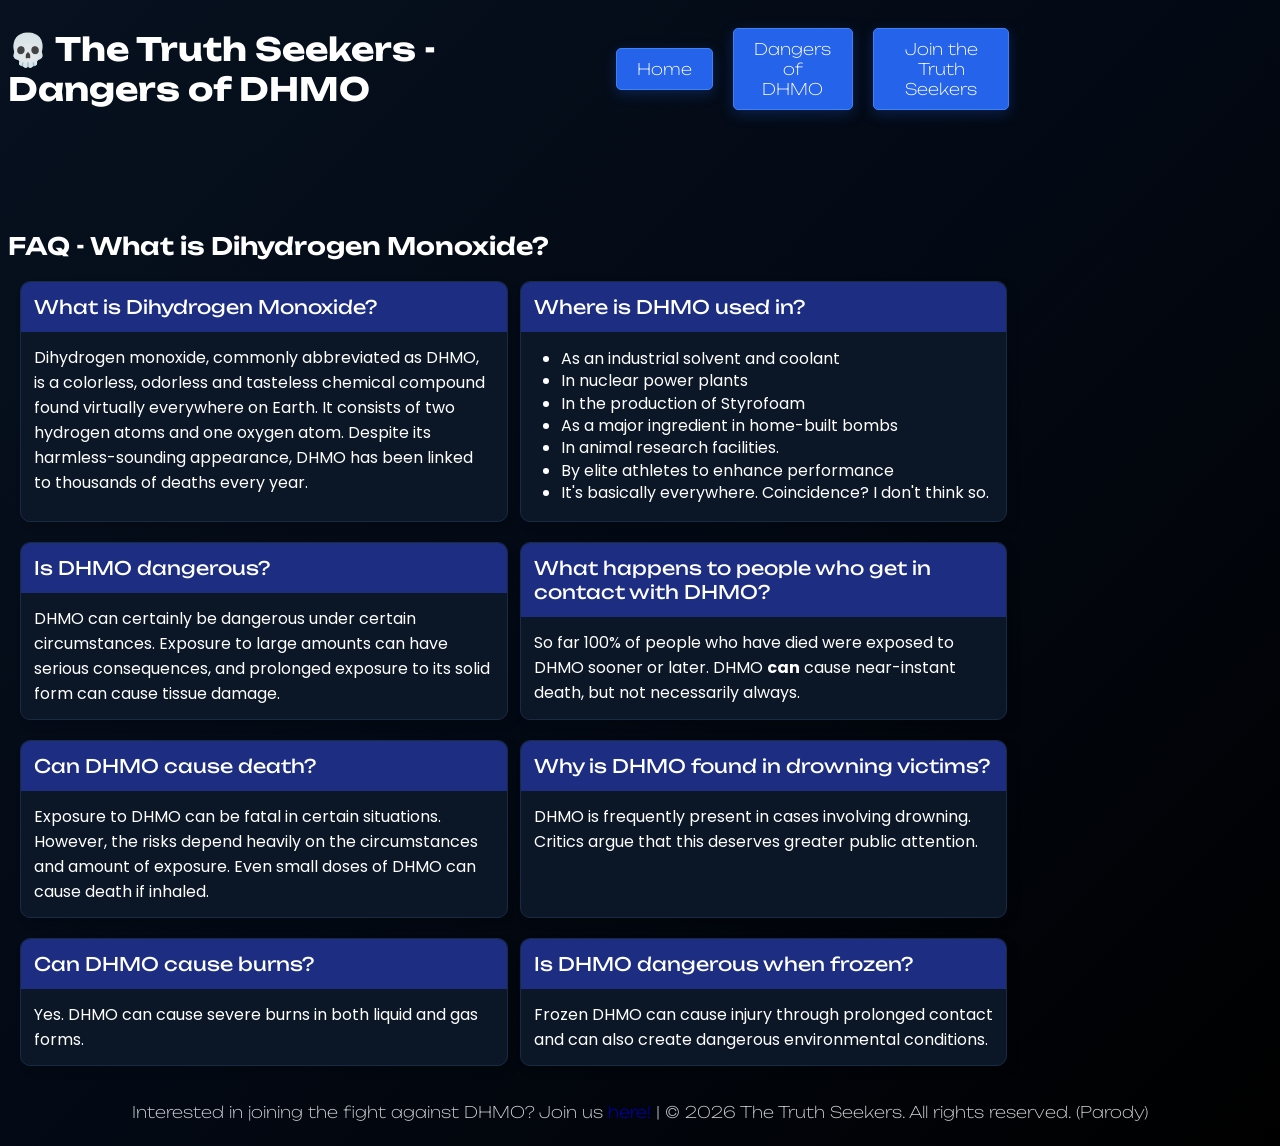
==== dhmo.html @ d50e66aa "Päivitetty sivun ulkonäköä (värit, fontit), lisätty FAQ-sivu" ====
<!doctype html>
<html lang="en">
  <head>
    <meta charset="UTF-8" />
    <meta name="viewport" content="width=device-width, initial-scale=1.0" />
    <title>💀 The Truth Seekers - Dangers of DHMO</title>
    <link rel="stylesheet" href="css/style.css" />
    <meta name="robots" content="noindex" />
    <link rel="preconnect" href="https://fonts.googleapis.com" />
    <link rel="preconnect" href="https://fonts.gstatic.com" crossorigin />
    <link
      href="https://fonts.googleapis.com/css2?family=Unbounded:wght@200..900&display=swap"
      rel="stylesheet"
    />
    <link
      href="https://fonts.googleapis.com/css2?family=Poppins:ital,wght@0,100;0,200;0,300;0,400;0,500;0,600;0,700;0,800;0,900;1,100;1,200;1,300;1,400;1,500;1,600;1,700;1,800;1,900&display=swap"
      rel="stylesheet"
    />
  </head>
  <body>
    <header>
      <h1>💀 The Truth Seekers - Dangers of DHMO</h1>
      <nav>
        <ul>
          <li class="btn-general"><a href="index.html">Home</a></li>
          <li class="btn-general">
            <a href="dhmo.html">Dangers of DHMO</a>
          </li>
          <li class="btn-general">
            <a href="join.html">Join the Truth Seekers</a>
          </li>
        </ul>
      </nav>
    </header>
    <main>
      <h2>FAQ - What is Dihydrogen Monoxide?</h2>
      <section id="FAQ">
        <article class="card">
          <h3>What is Dihydrogen Monoxide?</h3>
          <p>
            Dihydrogen monoxide, commonly abbreviated as DHMO, is a colorless,
            odorless and tasteless chemical compound found virtually everywhere
            on Earth. It consists of two hydrogen atoms and one oxygen atom.
            Despite its harmless-sounding appearance, DHMO has been linked to
            thousands of deaths every year.
          </p>
        </article>
        <article class="card">
          <h3>Where is DHMO used in?</h3>
          <ul>
            <li>As an industrial solvent and coolant</li>
            <li>In nuclear power plants</li>
            <li>In the production of Styrofoam</li>
            <li>As a major ingredient in home-built bombs</li>
            <li>In animal research facilities.</li>
            <li>By elite athletes to enhance performance</li>
            <li>It's basically everywhere. Coincidence? I don't think so.</li>
          </ul>
        </article>
        <article class="card">
          <h3>Is DHMO dangerous?</h3>
          <p>
            DHMO can certainly be dangerous under certain circumstances.
            Exposure to large amounts can have serious consequences, and
            prolonged exposure to its solid form can cause tissue damage.
          </p>
        </article>
        <article class="card">
          <h3>What happens to people who get in contact with DHMO?</h3>
          <p>
            So far 100% of people who have died were exposed to DHMO sooner or
            later. DHMO <strong>can</strong> cause near-instant death, but not
            necessarily always.
          </p>
        </article>
        <article class="card">
          <h3>Can DHMO cause death?</h3>
          <p>
            Exposure to DHMO can be fatal in certain situations. However, the
            risks depend heavily on the circumstances and amount of exposure.
            Even small doses of DHMO can cause death if inhaled.
          </p>
        </article>
        <article class="card">
          <h3>Why is DHMO found in drowning victims?</h3>
          <p>
            DHMO is frequently present in cases involving drowning. Critics
            argue that this deserves greater public attention.
          </p>
        </article>
        <article class="card">
          <h3>Can DHMO cause burns?</h3>
          <p>Yes. DHMO can cause severe burns in both liquid and gas forms.</p>
        </article>
        <article class="card">
          <h3>Is DHMO dangerous when frozen?</h3>
          <p>
            Frozen DHMO can cause injury through prolonged contact and can also
            create dangerous environmental conditions.
          </p>
        </article>
      </section>
    </main>
    <footer>
      <p>
        Interested in joining the fight against DHMO? Join us
        <a href="join.html">here!</a> | &copy; 2026 The Truth Seekers. All
        rights reserved. (Parody)
      </p>
    </footer>
  </body>
</html>
---- css/style.css ----
html {
  background: linear-gradient(135deg, #07111f 0%, #030914 50%, #000000 100%);
  background-size: cover;
  background-repeat: no-repeat;
  color: white;
  min-height: 100%;
}
body {
  font-family: Arial, sans-serif;
}
header {
  display: flex;
  flex-wrap: nowrap;
  justify-content: space-between;
  align-items: center;
  width: 80%;
  justify-self: center;
}

header h1 {
  font-family: "Unbounded", sans-serif;
}

header nav ul {
  display: flex;
  flex-wrap: nowrap;
  justify-content: space-between;
}

header nav li {
  display: flex;
  flex-wrap: nowrap;
}
header nav li a {
  text-decoration: none;
  color: white;
  text-align: center;
  font-family: "Unbounded", sans-serif;
  font-weight: 200;
}

main {
  margin-top: 100px;
  width: 80%;
  justify-self: center;
  font-family: "Poppins", sans-serif;
  font-weight: 400;
}

main h2 {
  font-family: "Unbounded", sans-serif;
  font-weight: 600;
}

footer {
  text-align: center;
  display: flex;
  justify-content: center;
  opacity: 0.8;
  font-family: "Unbounded", sans-serif;
  font-weight: 200;
}

footer a {
  text-decoration: none;
}

footer a:visited {
  color: #2563eb;
}

.btn-general {
  padding: 10px 20px;
  align-self: center;
  background-color: #2563eb;
  margin: 0 10px;
  border-radius: 5px;
  text-decoration: none;
  border: 1px solid #3b82f6;
  box-shadow: 0 4px 14px #2463ea40;
}

#btn-cta {
  display: inline-block;
  margin: 0;
  background-color: #2563eb;
  color: white;
  transition: all 0.2s;
  border: 1px solid #3b82f6;
  box-shadow: 0 4px 14px #2463ea40;
  font-family: "Unbounded", sans-serif;
  font-weight: 200;
}

#btn-cta:hover,
#btn-cta:focus {
  transform: translate(-1px, 1px);
  background-color: #3b82f6;
}

#FAQ {
  display: flex;
  flex-wrap: wrap;
  flex-direction: row;
  justify-content: space-evenly;
}

.card {
  display: flex;
  flex-direction: column;
  width: 48%;
  border-radius: 10px;
  overflow: hidden;
  margin-bottom: 20px;
  border: 1px solid #172b44;
  background-color: #0b1626;
  box-shadow: 5px 5px 10px #00000029;
}

@media (max-width: 1024px) {
  .card {
    width: 100%;
  }
}

.card h3 {
  background-color: #1c2d82;
  color: white;
  padding: 13px;
  margin: 0;
  font-family: "Unbounded", sans-serif;
  font-weight: 400;
}

.card p {
  padding: 13px;
  margin: 0;
  font-family: "Poppins", sans-serif;
  font-weight: 400;
}

.card li {
  font-family: "Poppins", sans-serif;
  font-weight: 400;
  line-height: 1.4;
}
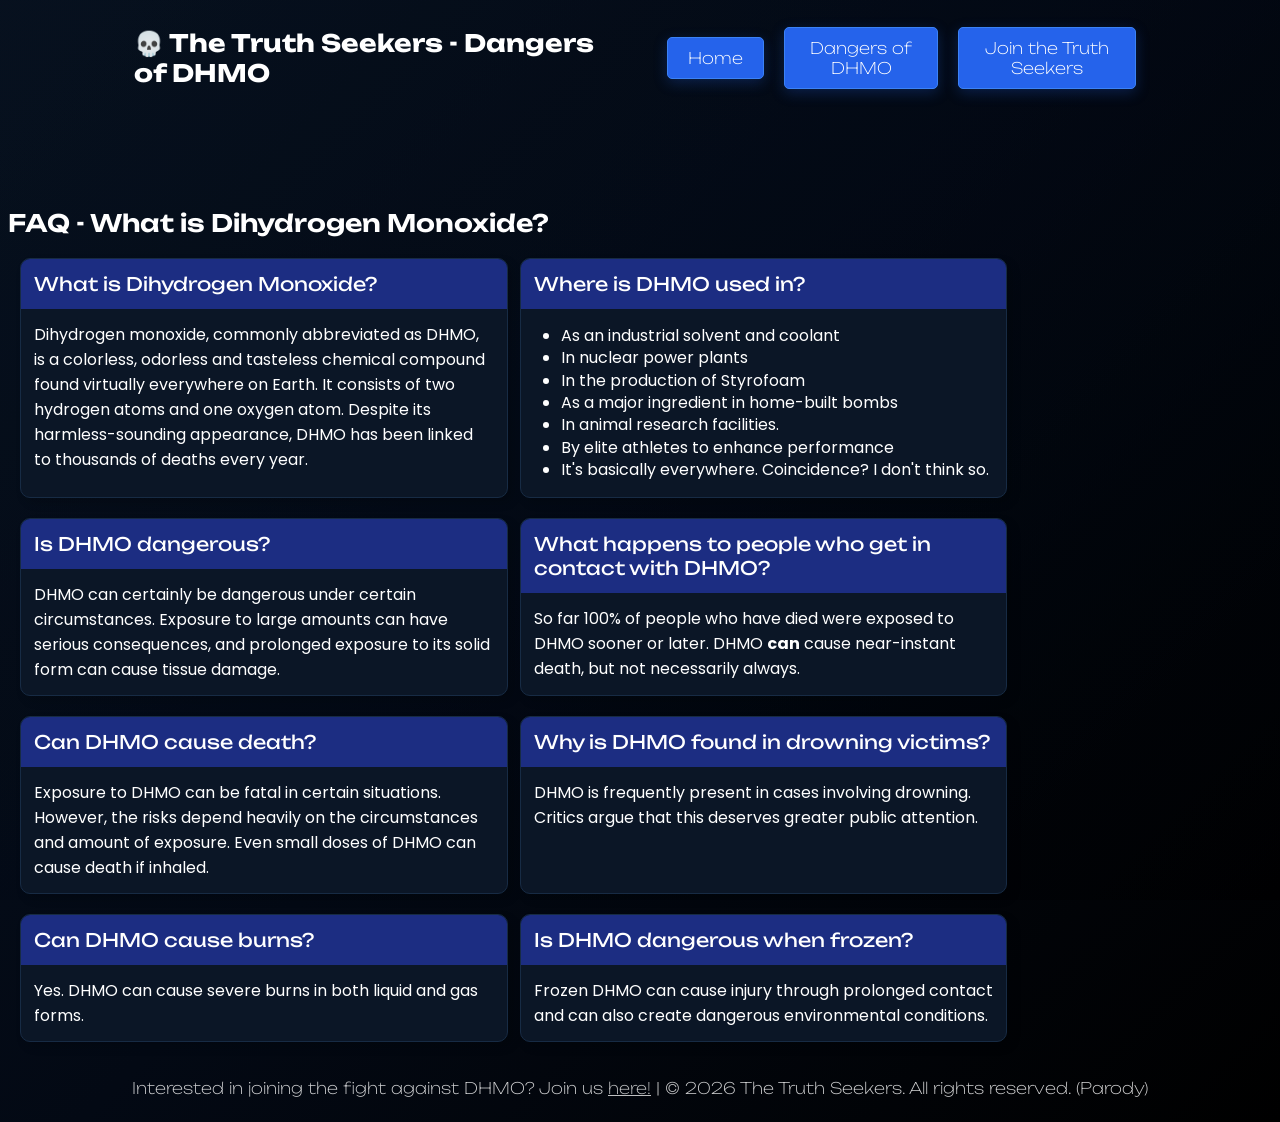
==== commit 2c7be141: "Add media" ====
--- a/dhmo.html
+++ b/dhmo.html
@@ -19,8 +19,8 @@
   </head>
   <body>
     <header>
-      <h1>💀 The Truth Seekers - Dangers of DHMO</h1>
       <nav>
+        <h1>💀 The Truth Seekers - Dangers of DHMO</h1>
         <ul>
           <li class="btn-general"><a href="index.html">Home</a></li>
           <li class="btn-general">
--- a/css/style.css
+++ b/css/style.css
@@ -11,13 +11,20 @@
 header {
   display: flex;
   flex-wrap: nowrap;
-  justify-content: space-between;
-  align-items: center;
+  width: 100%;
+  justify-content: center;
+}
+
+header nav {
+  display: flex;
+  flex-direction: row;
   width: 80%;
   justify-self: center;
-}
-
-header h1 {
+  align-items: center;
+  justify-content: space-between;
+}
+
+header nav h1 {
   font-family: "Unbounded", sans-serif;
 }
 
@@ -62,11 +69,12 @@
 }
 
 footer a {
-  text-decoration: none;
+  text-decoration: underline;
+  color: #efefef;
 }
 
 footer a:visited {
-  color: #2563eb;
+  color: #efefef;
 }
 
 .btn-general {
@@ -144,3 +152,164 @@
   font-weight: 400;
   line-height: 1.4;
 }
+
+.mail-link {
+  text-decoration: underline;
+  color: #ffffff;
+}
+
+.joinform {
+  display: flex;
+  flex-direction: column;
+  margin-top: 20px;
+  width: 100%;
+  margin-bottom: 20px;
+}
+
+.joinform input, textarea {
+  margin-bottom: 5px;
+  padding: 10px;
+  font-family: "Poppins", sans-serif;
+  border-radius: 5px;
+  border: none;
+}
+
+#submit-btn {
+  display: inline-block;
+  margin-top: 10px;
+  padding: 10px 20px;
+  background-color: #2563eb;
+  color: white;
+  transition: all 0.2s;
+  border: 1px solid #3b82f6;
+  box-shadow: 0 4px 14px #2463ea40;
+  font-family: "Unbounded", sans-serif;
+  font-weight: 200;
+  border-radius: 5px;
+
+}
+
+#submit-btn:hover,
+#submit-btn:focus {
+  transform: translate(-1px, 1px);
+  background-color: #3b82f6;
+}
+
+.bg-video {
+  position: fixed;
+  right: 0;
+  bottom: 0;
+  height: 100%;
+  width: 100%;
+  z-index: -2;
+  object-fit: cover;
+}
+
+header::before {
+  content: "";
+  position: fixed;
+  top: 0;
+  left: 0;
+  width: 100%;
+  height: 100%;
+  z-index: -1;
+  background: linear-gradient(135deg, #07111f90 0%, #03091490 50%, #00000090 100%);
+  overflow: hidden;
+}
+
+@media (max-width: 768px) {
+  header nav {
+    flex-direction: column;
+    width: 95%;
+
+  }
+  header nav h1 {
+    text-align: center;
+    margin-bottom: 20px;
+    font-size: 2rem;
+  }
+  header nav ul {
+    flex-direction: column;
+    margin: 0;
+    padding: 0;
+  }
+  header nav ul li {
+    width: 100%;
+    justify-content: center;
+    margin-bottom: 8px !important; 
+  }
+  .hero-content {
+    flex-direction: column;
+    align-items: center;
+  }
+  .hero-content figure img {
+    margin-top: 20px !important;
+  }
+  .secondary-content {
+    flex-direction: column !important;
+    align-items: center;
+  }
+  .secondary-content figure {
+    justify-self: center;
+    align-items: center;
+  }
+  .secondary-content figure img {
+    justify-self: center;
+  }
+}
+
+.hero-content {
+  display: flex;
+  width: 100%;
+  margin-bottom: 30px;
+  justify-content: center;
+  align-items: center;
+}
+
+.hero-content figure img {
+  width: 150px;
+  height: 150px;
+  filter: drop-shadow(0 0 15px #ffffff40);
+  align-self: center;
+}
+
+.hero-content figure {
+  display: flex;
+  justify-content: center;
+  align-items: center;
+  flex-direction: column;
+}
+
+.hero-content figure p {
+  margin: 5px;
+  padding: 0;
+  text-align: center;
+  font-size: 0.7rem;
+}
+
+.secondary-content {
+  display: flex;
+  flex-direction: row;
+  width: 100%;
+  margin-bottom: 30px;
+}
+
+.secondary-content figure {
+  display: flex;
+  flex-direction: column;
+}
+
+.secondary-content figure p {
+  margin: 0;
+  padding: 0;
+  text-align: center;
+  font-size: 0.7rem;
+
+}
+
+.secondary-content figure img {
+  width: 300px;
+  height: 168px;
+  justify-self: flex-end;
+  filter: drop-shadow(0 0 15px #ffffff40);
+}
